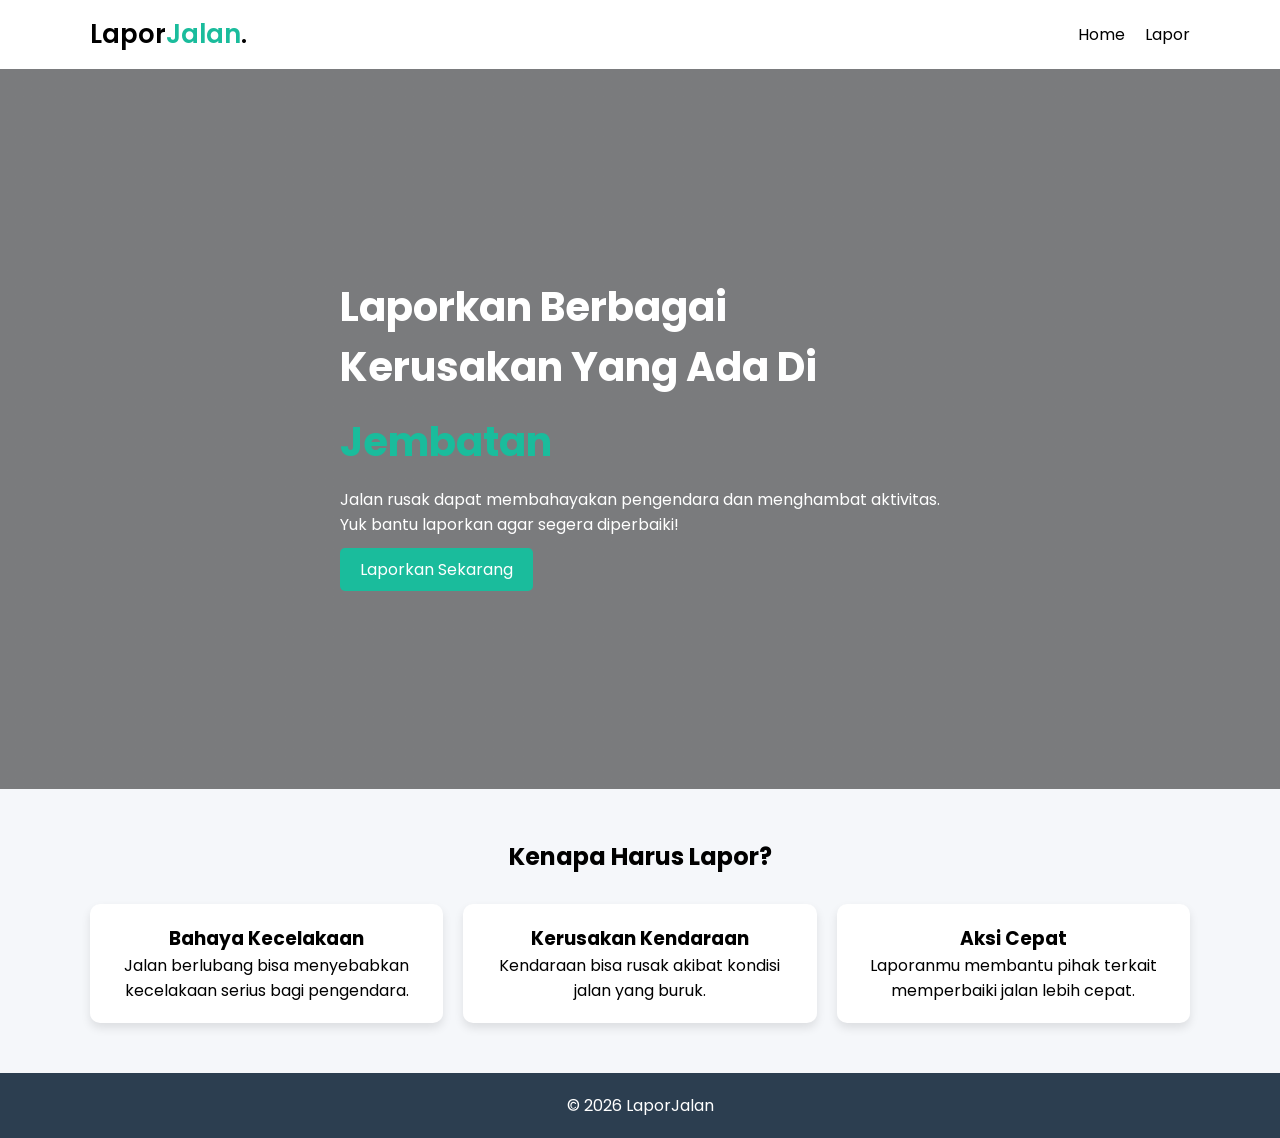
==== Project LaporJalan Kel.9/index.html @ 5073f508 "text" ====
<!DOCTYPE html>
<html lang="id">
<head>
    <meta charset="UTF-8">
    <meta name="viewport" content="width=device-width, initial-scale=1.0">
    <title>LaporJalan</title>
    <link rel="stylesheet" href="css/style.css">
    <link href="https://fonts.googleapis.com/css2?family=Poppins:wght@300;400;600&display=swap" rel="stylesheet">
    <script src="js/script.js" defer></script>
</head>

<body>
    <nav>
        <div class="container navbar-content">
            <a href="#" class="logo" >Lapor<span>Jalan</span>.</a>
            <ul class="menu">
                <li><a href="#">Home</a></li>
                <li><a href="lapor.html">Lapor</a></li>
            </ul>
        </div>
    </nav>

    <!-- isi -->
    <section class="isi">
        <div class="container isi-content">
            <h1>Laporkan Berbagai Kerusakan Yang Ada Di <h1 id="text" class="hallo"></h1></h1>
            <p> Jalan rusak dapat membahayakan pengendara dan menghambat aktivitas.
                Yuk bantu laporkan agar segera diperbaiki!
            </p>
            <a href="lapor.html" class="btn">Laporkan Sekarang</a>
        </div>
    </section>

    <!-- Info -->
    <section class="info">
        <div class="container">
            <h2>Kenapa Harus Lapor?</h2>
            <div class="cards">
            <div class="card">
                <h3>Bahaya Kecelakaan</h3>
                <p>Jalan berlubang bisa menyebabkan kecelakaan serius bagi pengendara.</p>
            </div>
                <div class="card">
                    <h3>Kerusakan Kendaraan</h3>
                    <p>Kendaraan bisa rusak akibat kondisi jalan yang buruk.</p>
                </div>
                <div class="card">
                    <h3>Aksi Cepat</h3>
                    <p>Laporanmu membantu pihak terkait memperbaiki jalan lebih cepat.</p>
                </div>
            </div>
        </div>
    </section>

    <!-- Footer -->
    <footer>
        <p>© 2026 LaporJalan</p>
    </footer>

</body>
</html>
---- Project LaporJalan Kel.9/css/style.css ----
* {
  margin: 0;
  padding: 0;
  box-sizing: border-box;
  list-style: none;
  text-decoration: none;
  scroll-behavior: smooth;
  scroll-padding-top: 2rem;
  font-family: "Poppins", sans-serif;
}

body {
   background: #f5f7fa;
   }
 .container {
     width: 90%;
     max-width: 1100px;
     margin: auto;
        }

  /* Navbar */
      nav {
     background: #ffffff;
     padding: 15px 0;
        }

 .navbar-content {
  display: flex;
  justify-content: space-between;
  align-items: center;
   }

   nav a {
  color: rgb(0, 0, 0);
    }
  nav a:hover {
   color: #1abc9c;
  }

 .logo {
  font-size: 1.61rem;
  font-weight: 600;
  color: rgb(0, 0, 0);
  }

  .logo span {
    font-size: 1.61rem;
    font-weight: 600;
    color: #1abc9c;
  }
    .menu {
    list-style: none;
    display: flex;
    gap: 20px;
  }

  .menu a {
    color: rgb(0, 0, 0);
    text-decoration: none;
  }
  .menu a:hover {
   color: #1abc9c;
        }
/* isi */
  .isi {
  height: 80vh;
  background: linear-gradient(rgba(0,0,0,0.5), rgba(0,0,0,0.5)),
              url('https://i.pinimg.com/1200x/b8/55/58/b85558babe5add613ac5f33cb3b05770.jpg') no-repeat;
   background-size: cover;
  background-position: center;
   display: flex;
   align-items: center;
   color: white;
  }

  .isi-content {
     max-width: 600px;
  }

.isi h1 {
 font-size: 40px;
 margin-bottom: 15px;
   }

  .isi p {
    margin-bottom: 20px;
  }

  .btn {
  background: #1abc9c;
  padding: 10px 20px;
  color: white;
  text-decoration: none;
  border-radius: 5px;
  }

  .btn:hover {
    background: #16a085;
  }

/* Info Section */
.info {
  padding: 50px 0;
  text-align: center;
  }

  .cards {
  display: grid;
  grid-template-columns: repeat(auto-fit, minmax(250px, 1fr));
  gap: 20px;
  margin-top: 30px;
   }

.card {
  background: white;
  padding: 20px;
  border-radius: 10px;
  box-shadow: 0 5px 10px rgba(0,0,0,0.1);
  }
footer {
  background: #2c3e50;
  color: white;
  text-align: center;
  padding: 20px;
  }
  .hallo {
    color:#1abc9c;
   transition: opacity 0.8s ease-in-out; 
  }
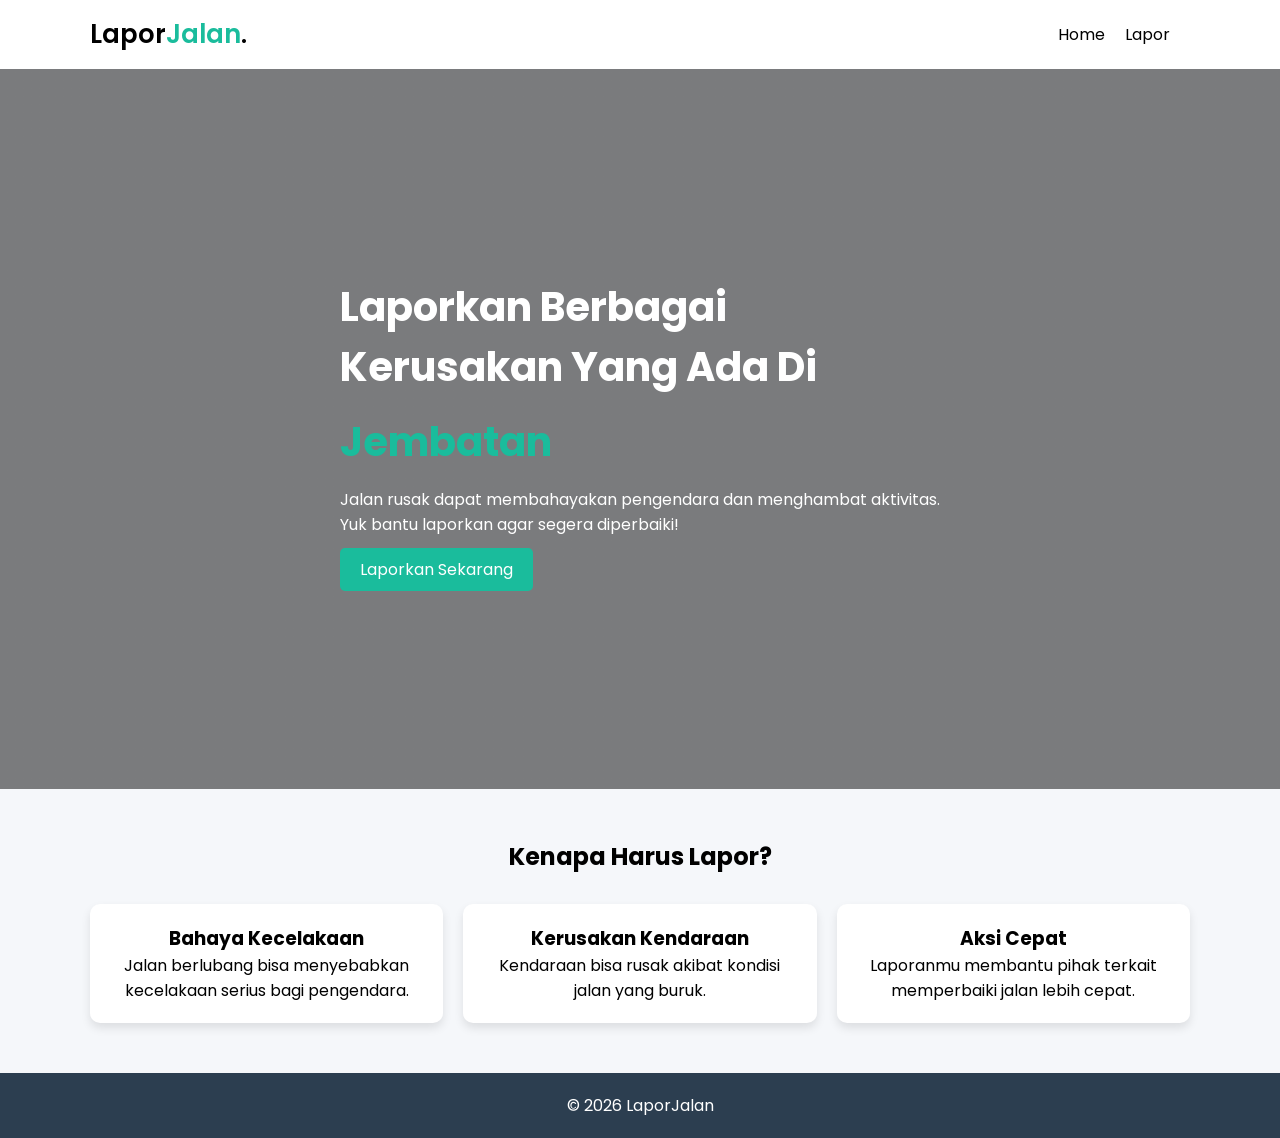
==== commit 952e897c: "uppdate1" ====
--- a/Project LaporJalan Kel.9/index.html
+++ b/Project LaporJalan Kel.9/index.html
@@ -16,7 +16,12 @@
             <ul class="menu">
                 <li><a href="#">Home</a></li>
                 <li><a href="lapor.html">Lapor</a></li>
+                <div class="container">
+                   
+        </label>
+    </div>
             </ul>
+            
         </div>
     </nav>
 
@@ -57,5 +62,7 @@
         <p>© 2026 LaporJalan</p>
     </footer>
 
+    
+
 </body>
 </html>
--- a/Project LaporJalan Kel.9/css/style.css
+++ b/Project LaporJalan Kel.9/css/style.css
@@ -126,4 +126,27 @@
   .hallo {
     color:#1abc9c;
    transition: opacity 0.8s ease-in-out; 
+   animation: typing 2s steps(20) infinite;
+  }
+  input:checked + .slider {
+    background-color: #0fbcf9;
+  }
+  input:checked + .slider:before {
+    transform: translateX(26px);
+  }
+  .slider:after {
+    content: "🌙";
+    position:absolute;
+    left: 4px;
+    top: 46%;
+    transform: translateY(-50%);
+    font-size: 18px;
+    opacity: 1;
+    transition: 0.4s;
+  }
+  input:checked + .slider:after {
+    content: "☀️";
+    left: 30px;
+    top: 16px;
+    opacity: 1;
   }
